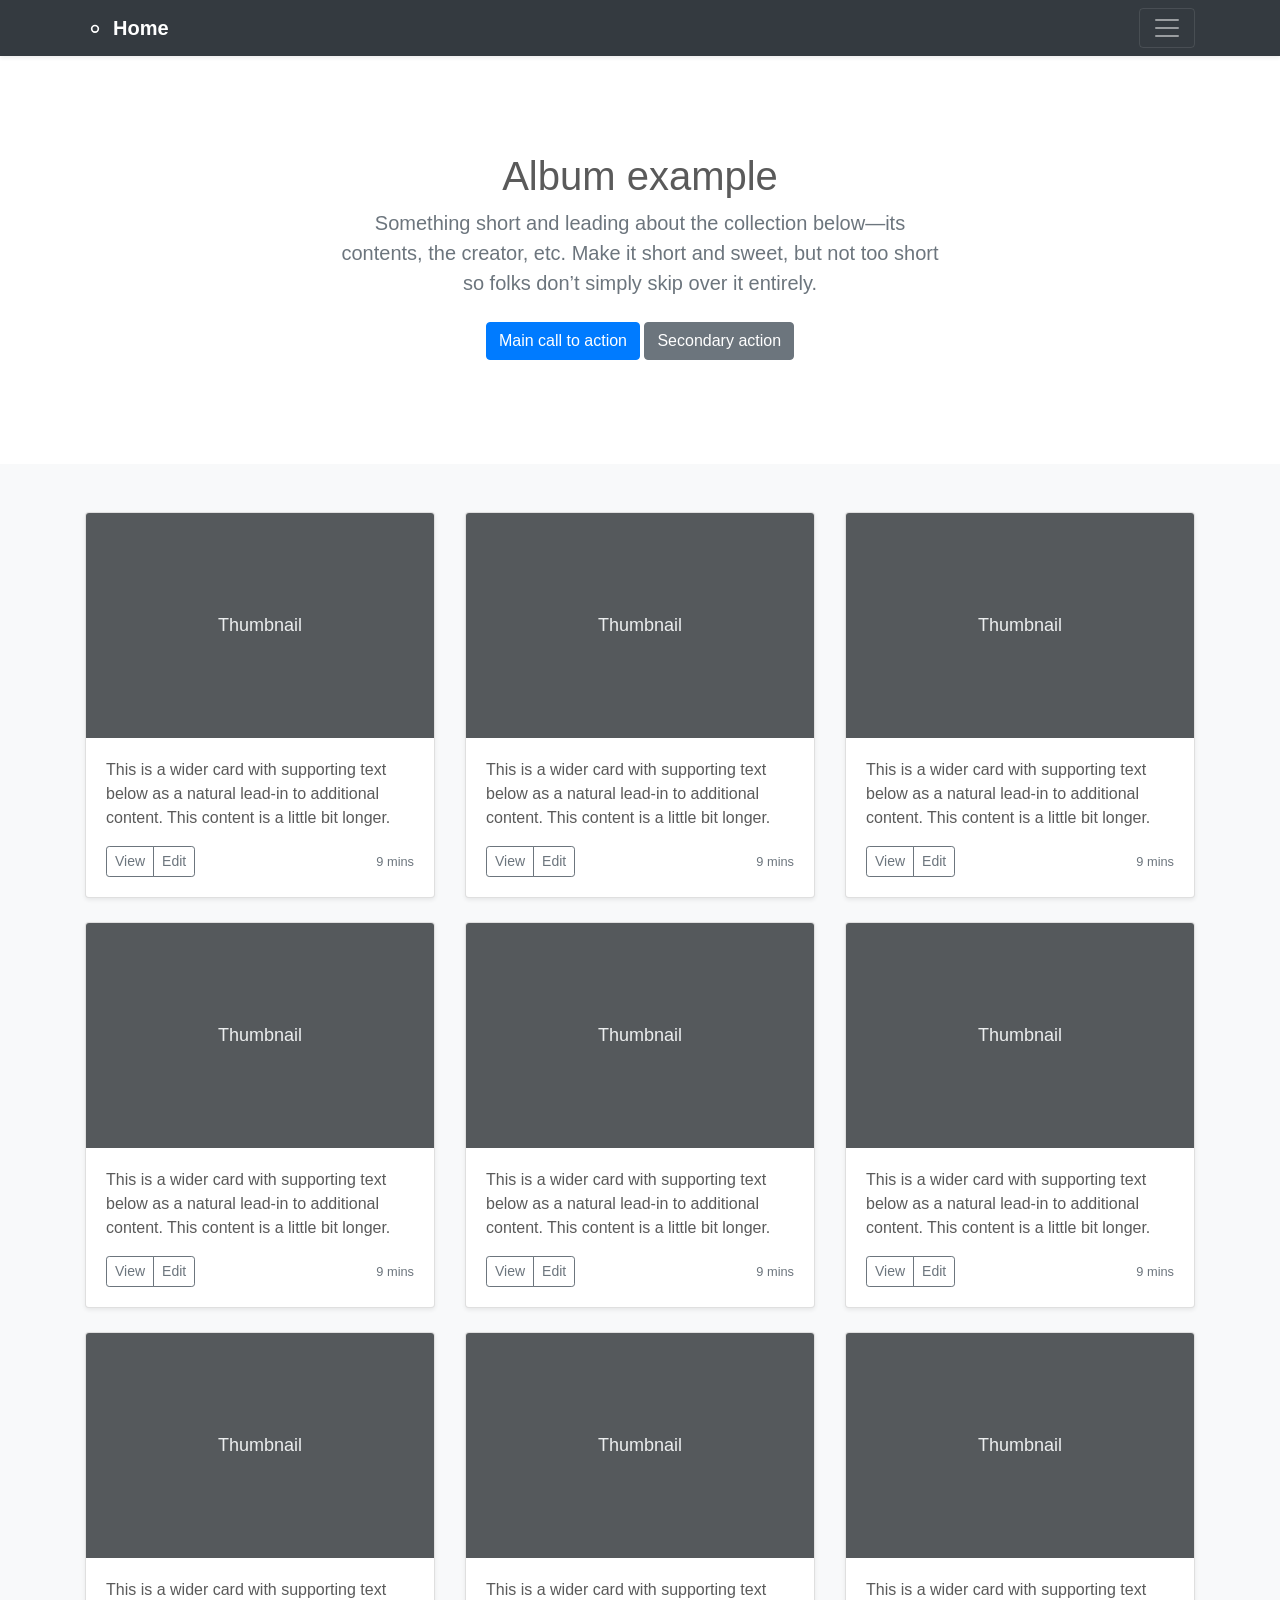
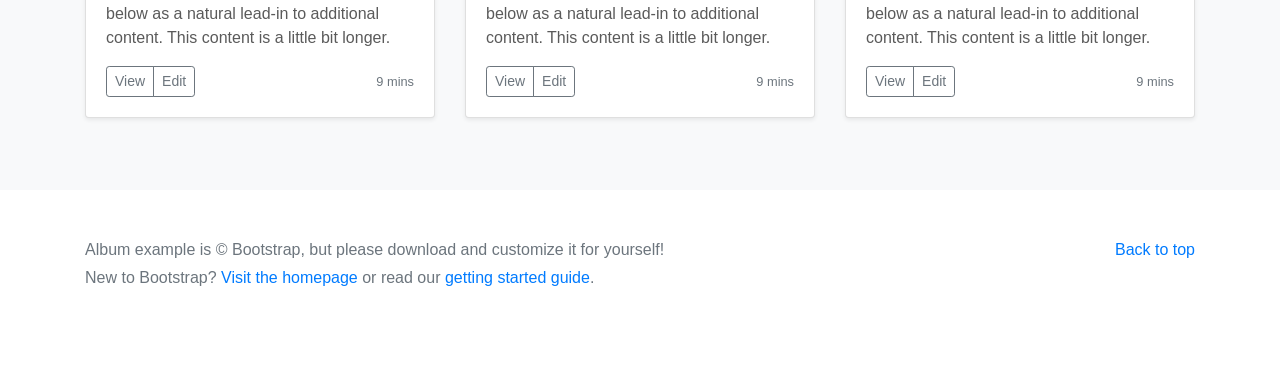
==== bootstrap_tmplt/album.html @ 356c89ab "add bootstrp example" ====
<!doctype html>
<html lang="en">
  <head>
    <meta charset="utf-8">
    <meta name="viewport" content="width=device-width, initial-scale=1, shrink-to-fit=no">
    <meta name="description" content="">
    <meta name="author" content="Mark Otto, Jacob Thornton, and Bootstrap contributors">
    <meta name="generator" content="Jekyll v4.1.1">
    <title>Album example · Bootstrap</title>

    <link rel="canonical" href="https://getbootstrap.com/docs/4.5/examples/album/">

    <!-- Bootstrap core CSS -->
<link href="assets/dist/css/bootstrap.min.css" rel="stylesheet">

    <style>
      .bd-placeholder-img {
        font-size: 1.125rem;
        text-anchor: middle;
        -webkit-user-select: none;
        -moz-user-select: none;
        -ms-user-select: none;
        user-select: none;
      }

      @media (min-width: 768px) {
        .bd-placeholder-img-lg {
          font-size: 3.5rem;
        }
      }
    </style>
    <!-- Custom styles for this template -->
    <link href="navstyle.css" rel="stylesheet">
    <link href="carousel.css" rel="stylesheet">
  </head>
  <body>
    <header>
  <div class="collapse bg-dark" id="navbarHeader">
    <div class="container">
      <div class="row">
        <div class="col-sm-8 col-md-7 py-4">
          <h4 class="text-white">About</h4>
          <p class="text-muted">Add some information about the album below, the author, or any other background context. Make it a few sentences long so folks can pick up some informative tidbits. Then, link them off to some social networking sites or contact information.</p>
        </div>
        <div class="col-sm-4 offset-md-1 py-4">
          <h4 class="text-white">Contact</h4>
          <ul class="list-unstyled">
            <li><a href="#" class="text-white">Follow on Twitter</a></li>
            <li><a href="#" class="text-white">Like on Facebook</a></li>
            <li><a href="#" class="text-white">Email me</a></li>
          </ul>
        </div>
      </div>
    </div>
  </div>
  <div class="navbar navbar-dark bg-dark shadow-sm">
    <div class="container d-flex justify-content-between">
        <a href="index.html" class="navbar-brand d-flex align-items-center">
            <svg xmlns="" width="20" height="20" fill="none" stroke="currentColor" stroke-linecap="round" stroke-linejoin="round" stroke-width="2" aria-hidden="true" class="mr-2" viewBox="0 0 24 24" focusable="false"><circle cx="12" cy="13" r="4"/></svg>
            <strong>Home</strong>
          </a>
      </a>
      <button class="navbar-toggler" type="button" data-toggle="collapse" data-target="#navbarHeader" aria-controls="navbarHeader" aria-expanded="false" aria-label="Toggle navigation">
        <span class="navbar-toggler-icon"></span>
      </button>
    </div>
  </div>
</header>

<main role="main">

    <section class="jumbotron text-center">
      <div class="container">
        <h1>Album example</h1>
        <p class="lead text-muted">Something short and leading about the collection below—its contents, the creator, etc. Make it short and sweet, but not too short so folks don’t simply skip over it entirely.</p>
        <p>
          <a href="#" class="btn btn-primary my-2">Main call to action</a>
          <a href="#" class="btn btn-secondary my-2">Secondary action</a>
        </p>
      </div>
    </section>
  
    <div class="album py-5 bg-light">
      <div class="container">
  
        <div class="row">
          <div class="col-md-4">
            <div class="card mb-4 shadow-sm">
              <svg class="bd-placeholder-img card-img-top" width="100%" height="225" xmlns="http://www.w3.org/2000/svg" preserveAspectRatio="xMidYMid slice" focusable="false" role="img" aria-label="Placeholder: Thumbnail"><title>Placeholder</title><rect width="100%" height="100%" fill="#55595c"/><text x="50%" y="50%" fill="#eceeef" dy=".3em">Thumbnail</text></svg>
              <div class="card-body">
                <p class="card-text">This is a wider card with supporting text below as a natural lead-in to additional content. This content is a little bit longer.</p>
                <div class="d-flex justify-content-between align-items-center">
                  <div class="btn-group">
                    <button type="button" class="btn btn-sm btn-outline-secondary">View</button>
                    <button type="button" class="btn btn-sm btn-outline-secondary">Edit</button>
                  </div>
                  <small class="text-muted">9 mins</small>
                </div>
              </div>
            </div>
          </div>
          <div class="col-md-4">
            <div class="card mb-4 shadow-sm">
              <svg class="bd-placeholder-img card-img-top" width="100%" height="225" xmlns="http://www.w3.org/2000/svg" preserveAspectRatio="xMidYMid slice" focusable="false" role="img" aria-label="Placeholder: Thumbnail"><title>Placeholder</title><rect width="100%" height="100%" fill="#55595c"/><text x="50%" y="50%" fill="#eceeef" dy=".3em">Thumbnail</text></svg>
              <div class="card-body">
                <p class="card-text">This is a wider card with supporting text below as a natural lead-in to additional content. This content is a little bit longer.</p>
                <div class="d-flex justify-content-between align-items-center">
                  <div class="btn-group">
                    <button type="button" class="btn btn-sm btn-outline-secondary">View</button>
                    <button type="button" class="btn btn-sm btn-outline-secondary">Edit</button>
                  </div>
                  <small class="text-muted">9 mins</small>
                </div>
              </div>
            </div>
          </div>
          <div class="col-md-4">
            <div class="card mb-4 shadow-sm">
              <svg class="bd-placeholder-img card-img-top" width="100%" height="225" xmlns="http://www.w3.org/2000/svg" preserveAspectRatio="xMidYMid slice" focusable="false" role="img" aria-label="Placeholder: Thumbnail"><title>Placeholder</title><rect width="100%" height="100%" fill="#55595c"/><text x="50%" y="50%" fill="#eceeef" dy=".3em">Thumbnail</text></svg>
              <div class="card-body">
                <p class="card-text">This is a wider card with supporting text below as a natural lead-in to additional content. This content is a little bit longer.</p>
                <div class="d-flex justify-content-between align-items-center">
                  <div class="btn-group">
                    <button type="button" class="btn btn-sm btn-outline-secondary">View</button>
                    <button type="button" class="btn btn-sm btn-outline-secondary">Edit</button>
                  </div>
                  <small class="text-muted">9 mins</small>
                </div>
              </div>
            </div>
          </div>
  
          <div class="col-md-4">
            <div class="card mb-4 shadow-sm">
              <svg class="bd-placeholder-img card-img-top" width="100%" height="225" xmlns="http://www.w3.org/2000/svg" preserveAspectRatio="xMidYMid slice" focusable="false" role="img" aria-label="Placeholder: Thumbnail"><title>Placeholder</title><rect width="100%" height="100%" fill="#55595c"/><text x="50%" y="50%" fill="#eceeef" dy=".3em">Thumbnail</text></svg>
              <div class="card-body">
                <p class="card-text">This is a wider card with supporting text below as a natural lead-in to additional content. This content is a little bit longer.</p>
                <div class="d-flex justify-content-between align-items-center">
                  <div class="btn-group">
                    <button type="button" class="btn btn-sm btn-outline-secondary">View</button>
                    <button type="button" class="btn btn-sm btn-outline-secondary">Edit</button>
                  </div>
                  <small class="text-muted">9 mins</small>
                </div>
              </div>
            </div>
          </div>
          <div class="col-md-4">
            <div class="card mb-4 shadow-sm">
              <svg class="bd-placeholder-img card-img-top" width="100%" height="225" xmlns="http://www.w3.org/2000/svg" preserveAspectRatio="xMidYMid slice" focusable="false" role="img" aria-label="Placeholder: Thumbnail"><title>Placeholder</title><rect width="100%" height="100%" fill="#55595c"/><text x="50%" y="50%" fill="#eceeef" dy=".3em">Thumbnail</text></svg>
              <div class="card-body">
                <p class="card-text">This is a wider card with supporting text below as a natural lead-in to additional content. This content is a little bit longer.</p>
                <div class="d-flex justify-content-between align-items-center">
                  <div class="btn-group">
                    <button type="button" class="btn btn-sm btn-outline-secondary">View</button>
                    <button type="button" class="btn btn-sm btn-outline-secondary">Edit</button>
                  </div>
                  <small class="text-muted">9 mins</small>
                </div>
              </div>
            </div>
          </div>
          <div class="col-md-4">
            <div class="card mb-4 shadow-sm">
              <svg class="bd-placeholder-img card-img-top" width="100%" height="225" xmlns="http://www.w3.org/2000/svg" preserveAspectRatio="xMidYMid slice" focusable="false" role="img" aria-label="Placeholder: Thumbnail"><title>Placeholder</title><rect width="100%" height="100%" fill="#55595c"/><text x="50%" y="50%" fill="#eceeef" dy=".3em">Thumbnail</text></svg>
              <div class="card-body">
                <p class="card-text">This is a wider card with supporting text below as a natural lead-in to additional content. This content is a little bit longer.</p>
                <div class="d-flex justify-content-between align-items-center">
                  <div class="btn-group">
                    <button type="button" class="btn btn-sm btn-outline-secondary">View</button>
                    <button type="button" class="btn btn-sm btn-outline-secondary">Edit</button>
                  </div>
                  <small class="text-muted">9 mins</small>
                </div>
              </div>
            </div>
          </div>
  
          <div class="col-md-4">
            <div class="card mb-4 shadow-sm">
              <svg class="bd-placeholder-img card-img-top" width="100%" height="225" xmlns="http://www.w3.org/2000/svg" preserveAspectRatio="xMidYMid slice" focusable="false" role="img" aria-label="Placeholder: Thumbnail"><title>Placeholder</title><rect width="100%" height="100%" fill="#55595c"/><text x="50%" y="50%" fill="#eceeef" dy=".3em">Thumbnail</text></svg>
              <div class="card-body">
                <p class="card-text">This is a wider card with supporting text below as a natural lead-in to additional content. This content is a little bit longer.</p>
                <div class="d-flex justify-content-between align-items-center">
                  <div class="btn-group">
                    <button type="button" class="btn btn-sm btn-outline-secondary">View</button>
                    <button type="button" class="btn btn-sm btn-outline-secondary">Edit</button>
                  </div>
                  <small class="text-muted">9 mins</small>
                </div>
              </div>
            </div>
          </div>
          <div class="col-md-4">
            <div class="card mb-4 shadow-sm">
              <svg class="bd-placeholder-img card-img-top" width="100%" height="225" xmlns="http://www.w3.org/2000/svg" preserveAspectRatio="xMidYMid slice" focusable="false" role="img" aria-label="Placeholder: Thumbnail"><title>Placeholder</title><rect width="100%" height="100%" fill="#55595c"/><text x="50%" y="50%" fill="#eceeef" dy=".3em">Thumbnail</text></svg>
              <div class="card-body">
                <p class="card-text">This is a wider card with supporting text below as a natural lead-in to additional content. This content is a little bit longer.</p>
                <div class="d-flex justify-content-between align-items-center">
                  <div class="btn-group">
                    <button type="button" class="btn btn-sm btn-outline-secondary">View</button>
                    <button type="button" class="btn btn-sm btn-outline-secondary">Edit</button>
                  </div>
                  <small class="text-muted">9 mins</small>
                </div>
              </div>
            </div>
          </div>
          <div class="col-md-4">
            <div class="card mb-4 shadow-sm">
              <svg class="bd-placeholder-img card-img-top" width="100%" height="225" xmlns="http://www.w3.org/2000/svg" preserveAspectRatio="xMidYMid slice" focusable="false" role="img" aria-label="Placeholder: Thumbnail"><title>Placeholder</title><rect width="100%" height="100%" fill="#55595c"/><text x="50%" y="50%" fill="#eceeef" dy=".3em">Thumbnail</text></svg>
              <div class="card-body">
                <p class="card-text">This is a wider card with supporting text below as a natural lead-in to additional content. This content is a little bit longer.</p>
                <div class="d-flex justify-content-between align-items-center">
                  <div class="btn-group">
                    <button type="button" class="btn btn-sm btn-outline-secondary">View</button>
                    <button type="button" class="btn btn-sm btn-outline-secondary">Edit</button>
                  </div>
                  <small class="text-muted">9 mins</small>
                </div>
              </div>
            </div>
          </div>
        </div>
      </div>
    </div>
  
  </main>

<footer class="text-muted">
    <div class="container">
      <p class="float-right">
        <a href="#">Back to top</a>
      </p>
      <p>Album example is &copy; Bootstrap, but please download and customize it for yourself!</p>
      <p>New to Bootstrap? <a href="https://getbootstrap.com/">Visit the homepage</a> or read our <a href="getting-started/introduction/">getting started guide</a>.</p>
    </div>
  </footer>
  <script src="https://code.jquery.com/jquery-3.5.1.slim.min.js" integrity="sha384-DfXdz2htPH0lsSSs5nCTpuj/zy4C+OGpamoFVy38MVBnE+IbbVYUew+OrCXaRkfj" crossorigin="anonymous"></script>
        <script>window.jQuery || document.write('<script src="assets/js/vendor/jquery.slim.min.js"><\/script>')</script><script src="assets/dist/js/bootstrap.bundle.min.js"></script>
  </html>
---- bootstrap_tmplt/navstyle.css ----
.jumbotron {
  padding-top: 3rem;
  padding-bottom: 3rem;
  margin-bottom: 0;
  background-color: #fff;
}
@media (min-width: 768px) {
  .jumbotron {
    padding-top: 6rem;
    padding-bottom: 6rem;
  }
}

.jumbotron p:last-child {
  margin-bottom: 0;
}

.jumbotron h1 {
  font-weight: 300;
}

.jumbotron .container {
  max-width: 40rem;
}

footer {
  padding-top: 3rem;
  padding-bottom: 3rem;
}

footer p {
  margin-bottom: .25rem;
}
---- bootstrap_tmplt/carousel.css ----
/* GLOBAL STYLES
-------------------------------------------------- */
/* Padding below the footer and lighter body text */

body {
  /*padding-top: 3rem;*/
  padding-bottom: 3rem;
  color: #5a5a5a;
}


/* CUSTOMIZE THE CAROUSEL
-------------------------------------------------- */

/* Carousel base class */
.carousel {
  margin-bottom: 4rem;
}
/* Since positioning the image, we need to help out the caption */
.carousel-caption {
  bottom: 3rem;
  z-index: 10;
}

/* Declare heights because of positioning of img element */
.carousel-item {
  height: 32rem;
}
.carousel-item > img {
  position: absolute;
  top: 0;
  left: 0;
  min-width: 100%;
  height: 32rem;
}


/* MARKETING CONTENT
-------------------------------------------------- */

/* Center align the text within the three columns below the carousel */
.marketing .col-lg-4 {
  margin-bottom: 1.5rem;
  text-align: center;
}
.marketing h2 {
  font-weight: 400;
}
.marketing .col-lg-4 p {
  margin-right: .75rem;
  margin-left: .75rem;
}


/* Featurettes
------------------------- */

.featurette-divider {
  margin: 5rem 0; /* Space out the Bootstrap <hr> more */
}

/* Thin out the marketing headings */
.featurette-heading {
  font-weight: 300;
  line-height: 1;
  letter-spacing: -.05rem;
}


/* RESPONSIVE CSS
-------------------------------------------------- */

@media (min-width: 40em) {
  /* Bump up size of carousel content */
  .carousel-caption p {
    margin-bottom: 1.25rem;
    font-size: 1.25rem;
    line-height: 1.4;
  }

  .featurette-heading {
    font-size: 50px;
  }
}

@media (min-width: 62em) {
  .featurette-heading {
    margin-top: 7rem;
  }
}
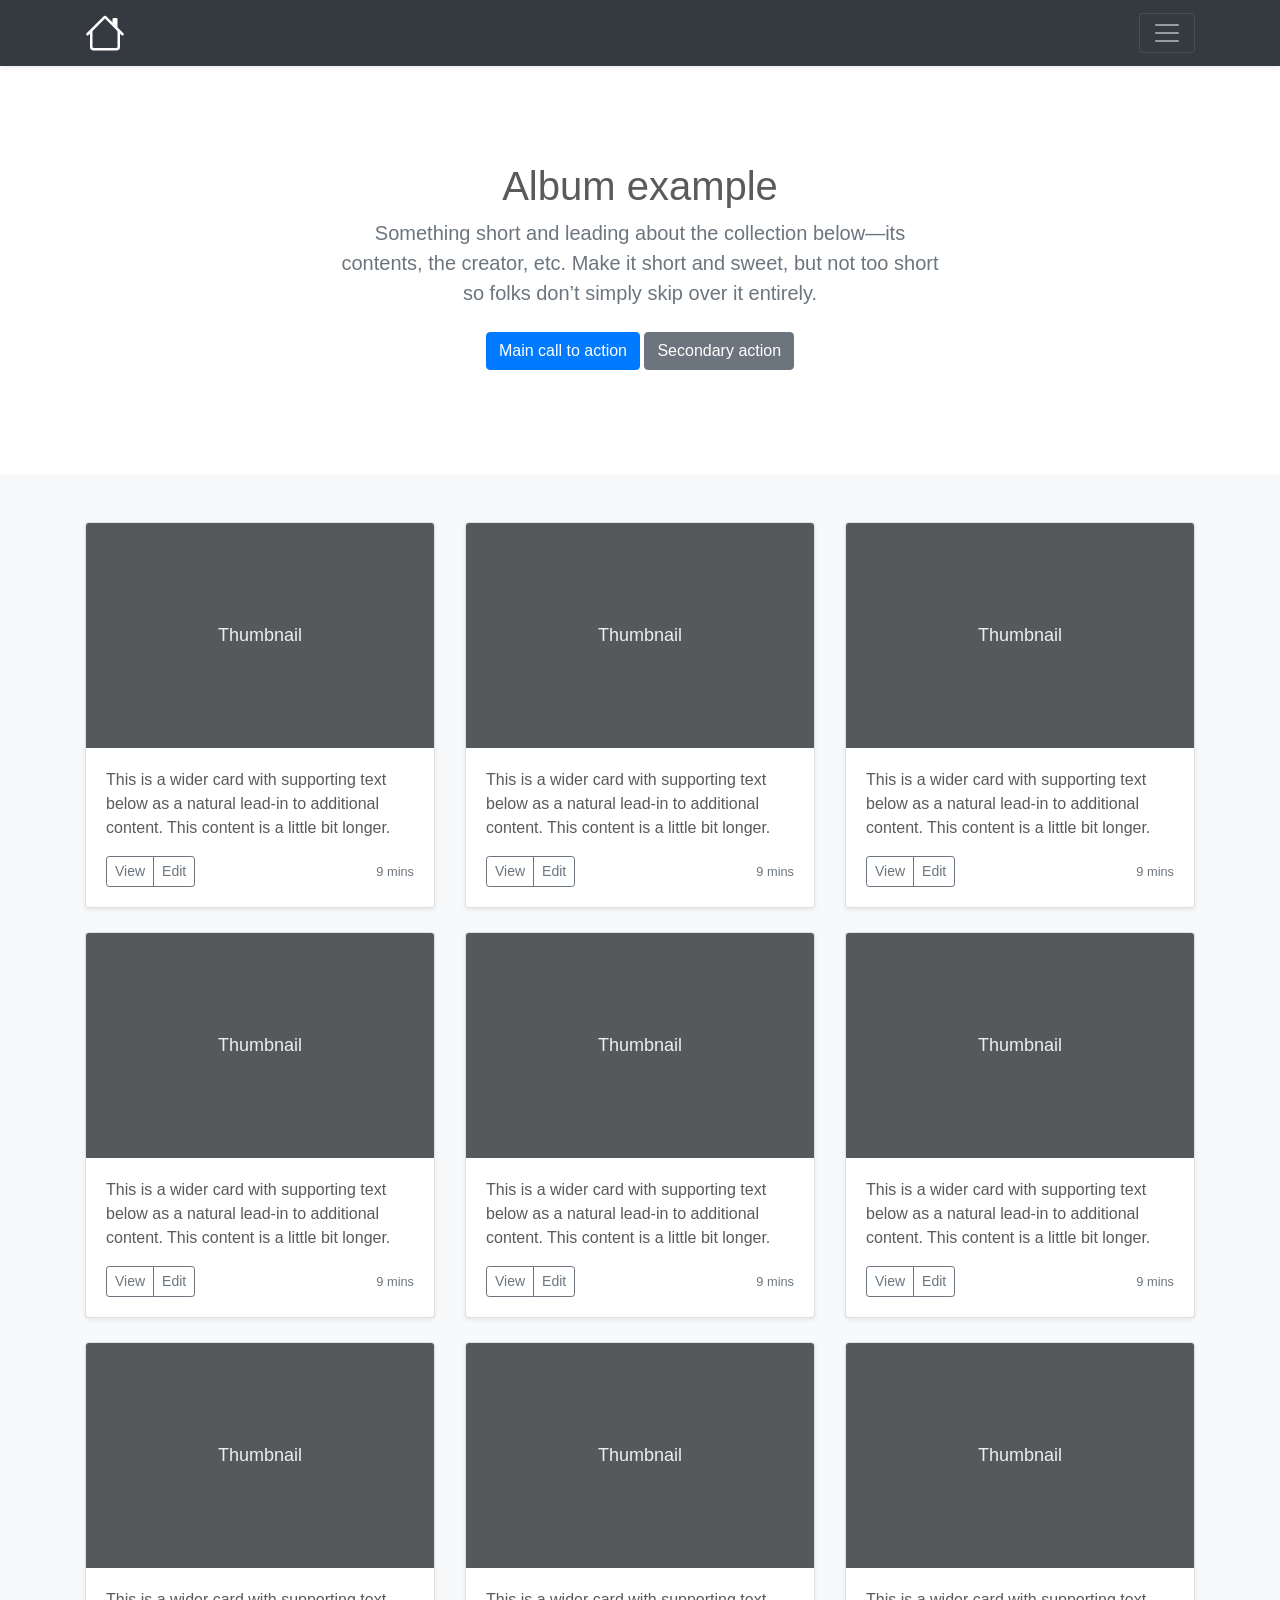
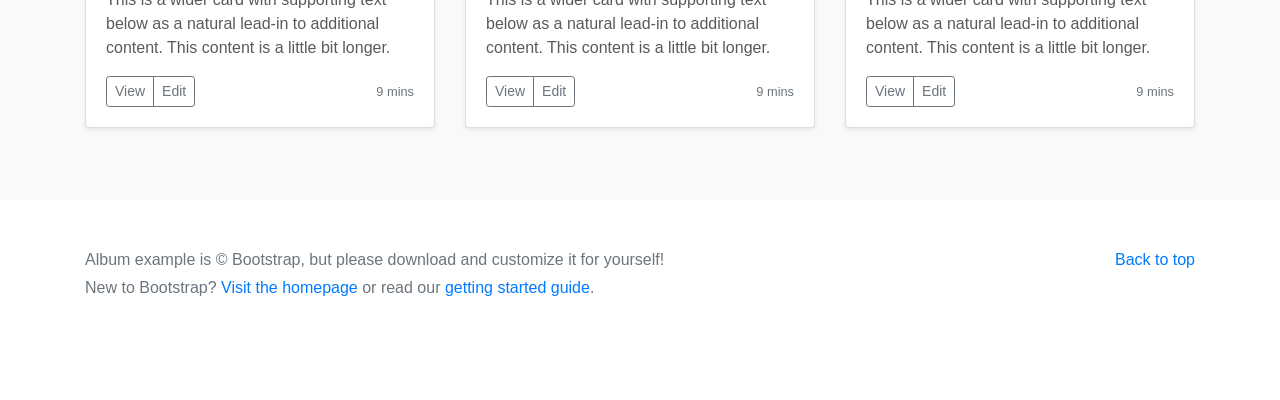
==== commit d7fa5bc2: "fix home button" ====
--- a/bootstrap_tmplt/album.html
+++ b/bootstrap_tmplt/album.html
@@ -56,8 +56,10 @@
   <div class="navbar navbar-dark bg-dark shadow-sm">
     <div class="container d-flex justify-content-between">
         <a href="index.html" class="navbar-brand d-flex align-items-center">
-            <svg xmlns="" width="20" height="20" fill="none" stroke="currentColor" stroke-linecap="round" stroke-linejoin="round" stroke-width="2" aria-hidden="true" class="mr-2" viewBox="0 0 24 24" focusable="false"><circle cx="12" cy="13" r="4"/></svg>
-            <strong>Home</strong>
+          <svg xmlns="http://www.w3.org/2000/svg" width="40" height="40" fill="currentColor" class="bi bi-house" viewBox="0 0 16 16">
+            <path fill-rule="evenodd" d="M2 13.5V7h1v6.5a.5.5 0 0 0 .5.5h9a.5.5 0 0 0 .5-.5V7h1v6.5a1.5 1.5 0 0 1-1.5 1.5h-9A1.5 1.5 0 0 1 2 13.5zm11-11V6l-2-2V2.5a.5.5 0 0 1 .5-.5h1a.5.5 0 0 1 .5.5z"/>
+            <path fill-rule="evenodd" d="M7.293 1.5a1 1 0 0 1 1.414 0l6.647 6.646a.5.5 0 0 1-.708.708L8 2.207 1.354 8.854a.5.5 0 1 1-.708-.708L7.293 1.5z"/>
+          </svg>        
           </a>
       </a>
       <button class="navbar-toggler" type="button" data-toggle="collapse" data-target="#navbarHeader" aria-controls="navbarHeader" aria-expanded="false" aria-label="Toggle navigation">
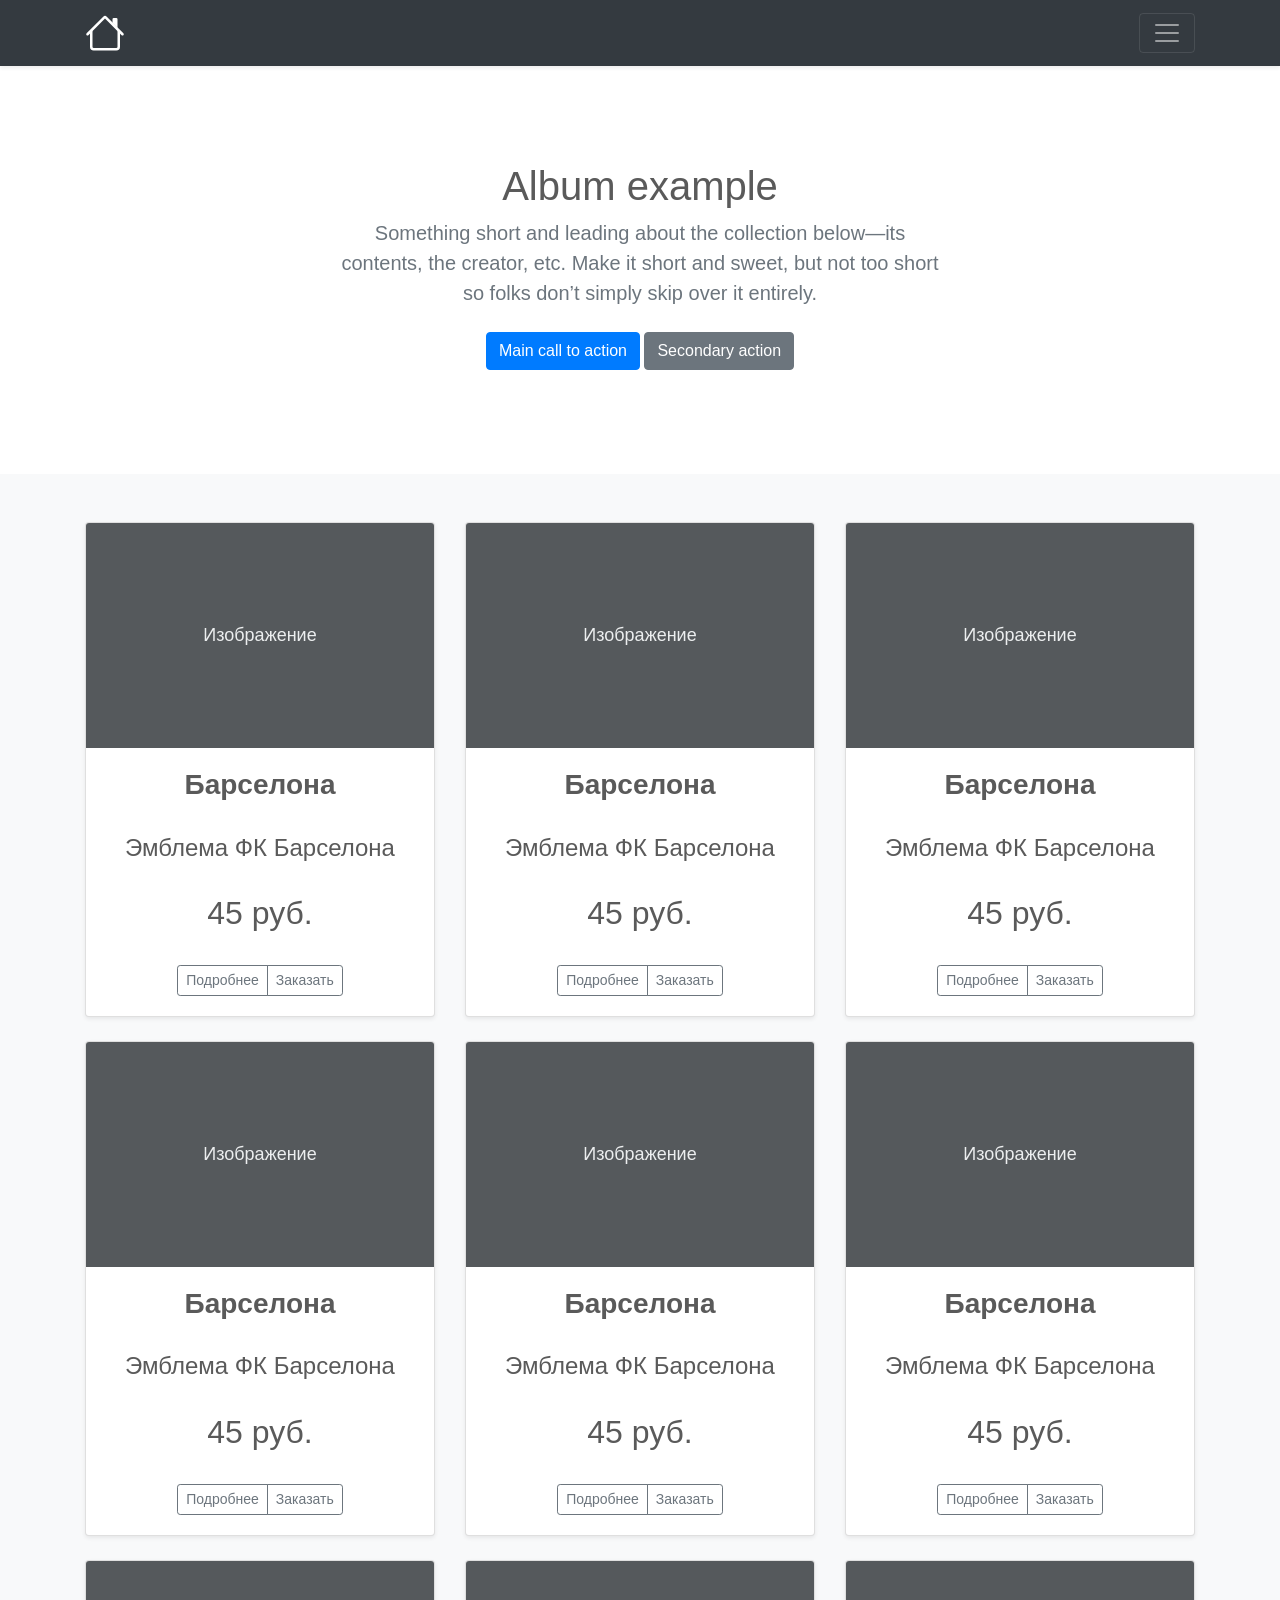
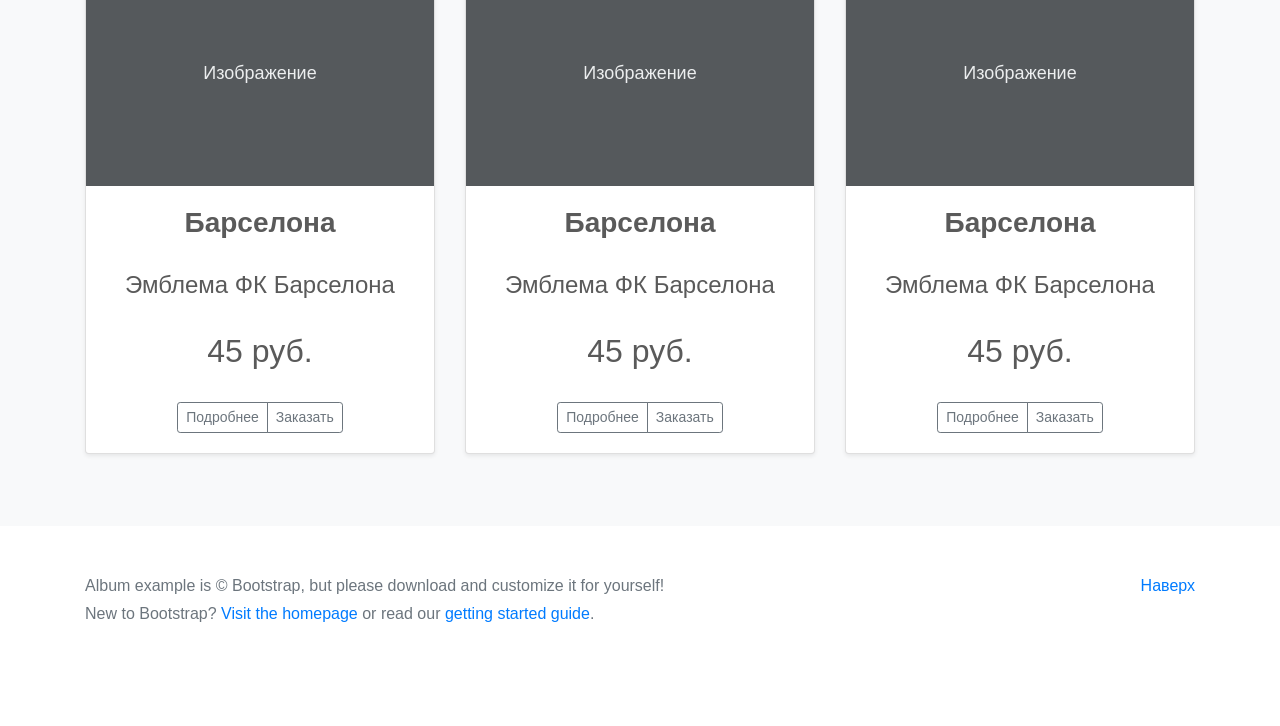
==== commit 8570daf0: "chenge price and album page" ====
--- a/bootstrap_tmplt/album.html
+++ b/bootstrap_tmplt/album.html
@@ -35,39 +35,38 @@
   </head>
   <body>
     <header>
-  <div class="collapse bg-dark" id="navbarHeader">
-    <div class="container">
-      <div class="row">
-        <div class="col-sm-8 col-md-7 py-4">
-          <h4 class="text-white">About</h4>
-          <p class="text-muted">Add some information about the album below, the author, or any other background context. Make it a few sentences long so folks can pick up some informative tidbits. Then, link them off to some social networking sites or contact information.</p>
+      <div class="collapse bg-dark" id="navbarHeader">
+        <div class="container">
+          <div class="row">
+            <div class="col-sm-8 col-md-7 py-4">
+              <h4 class="text-white">О Нас</h4>
+              <p class="text-muted">Add some information about the album below, the author, or any other background context. Make it a few sentences long so folks can pick up some informative tidbits. Then, link them off to some social networking sites or contact information.</p>
+            </div>
+            <div class="col-sm-4 offset-md-1 py-4">
+              <h4 class="text-white">Контакты</h4>
+              <ul class="list-unstyled">
+                <li><a href="#" class="text-white">Следите за Instagram</a></li>
+                <li><a href="#" class="text-white">Написать в Viber</a></li>
+                <li><a href="#" class="text-white">Email</a></li>
+              </ul>          
+            </div>        
+          </div>
         </div>
-        <div class="col-sm-4 offset-md-1 py-4">
-          <h4 class="text-white">Contact</h4>
-          <ul class="list-unstyled">
-            <li><a href="#" class="text-white">Follow on Twitter</a></li>
-            <li><a href="#" class="text-white">Like on Facebook</a></li>
-            <li><a href="#" class="text-white">Email me</a></li>
-          </ul>
+      </div>
+      <div class="navbar navbar-dark bg-dark shadow-sm">
+        <div class="container d-flex justify-content-between">
+          <a href="index.html" class="navbar-brand d-flex align-items-center">
+            <svg xmlns="http://www.w3.org/2000/svg" width="40" height="40" fill="currentColor" class="bi bi-house" viewBox="0 0 16 16">
+              <path fill-rule="evenodd" d="M2 13.5V7h1v6.5a.5.5 0 0 0 .5.5h9a.5.5 0 0 0 .5-.5V7h1v6.5a1.5 1.5 0 0 1-1.5 1.5h-9A1.5 1.5 0 0 1 2 13.5zm11-11V6l-2-2V2.5a.5.5 0 0 1 .5-.5h1a.5.5 0 0 1 .5.5z"/>
+              <path fill-rule="evenodd" d="M7.293 1.5a1 1 0 0 1 1.414 0l6.647 6.646a.5.5 0 0 1-.708.708L8 2.207 1.354 8.854a.5.5 0 1 1-.708-.708L7.293 1.5z"/>
+            </svg>        
+          </a>
+          <button class="navbar-toggler" type="button" data-toggle="collapse" data-target="#navbarHeader" aria-controls="navbarHeader" aria-expanded="false" aria-label="Toggle navigation">
+            <span class="navbar-toggler-icon"></span>
+          </button>
         </div>
       </div>
-    </div>
-  </div>
-  <div class="navbar navbar-dark bg-dark shadow-sm">
-    <div class="container d-flex justify-content-between">
-        <a href="index.html" class="navbar-brand d-flex align-items-center">
-          <svg xmlns="http://www.w3.org/2000/svg" width="40" height="40" fill="currentColor" class="bi bi-house" viewBox="0 0 16 16">
-            <path fill-rule="evenodd" d="M2 13.5V7h1v6.5a.5.5 0 0 0 .5.5h9a.5.5 0 0 0 .5-.5V7h1v6.5a1.5 1.5 0 0 1-1.5 1.5h-9A1.5 1.5 0 0 1 2 13.5zm11-11V6l-2-2V2.5a.5.5 0 0 1 .5-.5h1a.5.5 0 0 1 .5.5z"/>
-            <path fill-rule="evenodd" d="M7.293 1.5a1 1 0 0 1 1.414 0l6.647 6.646a.5.5 0 0 1-.708.708L8 2.207 1.354 8.854a.5.5 0 1 1-.708-.708L7.293 1.5z"/>
-          </svg>        
-          </a>
-      </a>
-      <button class="navbar-toggler" type="button" data-toggle="collapse" data-target="#navbarHeader" aria-controls="navbarHeader" aria-expanded="false" aria-label="Toggle navigation">
-        <span class="navbar-toggler-icon"></span>
-      </button>
-    </div>
-  </div>
-</header>
+    </header>
 
 <main role="main">
 
@@ -88,137 +87,144 @@
         <div class="row">
           <div class="col-md-4">
             <div class="card mb-4 shadow-sm">
-              <svg class="bd-placeholder-img card-img-top" width="100%" height="225" xmlns="http://www.w3.org/2000/svg" preserveAspectRatio="xMidYMid slice" focusable="false" role="img" aria-label="Placeholder: Thumbnail"><title>Placeholder</title><rect width="100%" height="100%" fill="#55595c"/><text x="50%" y="50%" fill="#eceeef" dy=".3em">Thumbnail</text></svg>
-              <div class="card-body">
-                <p class="card-text">This is a wider card with supporting text below as a natural lead-in to additional content. This content is a little bit longer.</p>
-                <div class="d-flex justify-content-between align-items-center">
-                  <div class="btn-group">
-                    <button type="button" class="btn btn-sm btn-outline-secondary">View</button>
-                    <button type="button" class="btn btn-sm btn-outline-secondary">Edit</button>
-                  </div>
-                  <small class="text-muted">9 mins</small>
-                </div>
-              </div>
-            </div>
-          </div>
-          <div class="col-md-4">
-            <div class="card mb-4 shadow-sm">
-              <svg class="bd-placeholder-img card-img-top" width="100%" height="225" xmlns="http://www.w3.org/2000/svg" preserveAspectRatio="xMidYMid slice" focusable="false" role="img" aria-label="Placeholder: Thumbnail"><title>Placeholder</title><rect width="100%" height="100%" fill="#55595c"/><text x="50%" y="50%" fill="#eceeef" dy=".3em">Thumbnail</text></svg>
-              <div class="card-body">
-                <p class="card-text">This is a wider card with supporting text below as a natural lead-in to additional content. This content is a little bit longer.</p>
-                <div class="d-flex justify-content-between align-items-center">
-                  <div class="btn-group">
-                    <button type="button" class="btn btn-sm btn-outline-secondary">View</button>
-                    <button type="button" class="btn btn-sm btn-outline-secondary">Edit</button>
-                  </div>
-                  <small class="text-muted">9 mins</small>
-                </div>
-              </div>
-            </div>
-          </div>
-          <div class="col-md-4">
-            <div class="card mb-4 shadow-sm">
-              <svg class="bd-placeholder-img card-img-top" width="100%" height="225" xmlns="http://www.w3.org/2000/svg" preserveAspectRatio="xMidYMid slice" focusable="false" role="img" aria-label="Placeholder: Thumbnail"><title>Placeholder</title><rect width="100%" height="100%" fill="#55595c"/><text x="50%" y="50%" fill="#eceeef" dy=".3em">Thumbnail</text></svg>
-              <div class="card-body">
-                <p class="card-text">This is a wider card with supporting text below as a natural lead-in to additional content. This content is a little bit longer.</p>
-                <div class="d-flex justify-content-between align-items-center">
-                  <div class="btn-group">
-                    <button type="button" class="btn btn-sm btn-outline-secondary">View</button>
-                    <button type="button" class="btn btn-sm btn-outline-secondary">Edit</button>
-                  </div>
-                  <small class="text-muted">9 mins</small>
-                </div>
-              </div>
-            </div>
-          </div>
-  
-          <div class="col-md-4">
-            <div class="card mb-4 shadow-sm">
-              <svg class="bd-placeholder-img card-img-top" width="100%" height="225" xmlns="http://www.w3.org/2000/svg" preserveAspectRatio="xMidYMid slice" focusable="false" role="img" aria-label="Placeholder: Thumbnail"><title>Placeholder</title><rect width="100%" height="100%" fill="#55595c"/><text x="50%" y="50%" fill="#eceeef" dy=".3em">Thumbnail</text></svg>
-              <div class="card-body">
-                <p class="card-text">This is a wider card with supporting text below as a natural lead-in to additional content. This content is a little bit longer.</p>
-                <div class="d-flex justify-content-between align-items-center">
-                  <div class="btn-group">
-                    <button type="button" class="btn btn-sm btn-outline-secondary">View</button>
-                    <button type="button" class="btn btn-sm btn-outline-secondary">Edit</button>
-                  </div>
-                  <small class="text-muted">9 mins</small>
-                </div>
-              </div>
-            </div>
-          </div>
-          <div class="col-md-4">
-            <div class="card mb-4 shadow-sm">
-              <svg class="bd-placeholder-img card-img-top" width="100%" height="225" xmlns="http://www.w3.org/2000/svg" preserveAspectRatio="xMidYMid slice" focusable="false" role="img" aria-label="Placeholder: Thumbnail"><title>Placeholder</title><rect width="100%" height="100%" fill="#55595c"/><text x="50%" y="50%" fill="#eceeef" dy=".3em">Thumbnail</text></svg>
-              <div class="card-body">
-                <p class="card-text">This is a wider card with supporting text below as a natural lead-in to additional content. This content is a little bit longer.</p>
-                <div class="d-flex justify-content-between align-items-center">
-                  <div class="btn-group">
-                    <button type="button" class="btn btn-sm btn-outline-secondary">View</button>
-                    <button type="button" class="btn btn-sm btn-outline-secondary">Edit</button>
-                  </div>
-                  <small class="text-muted">9 mins</small>
-                </div>
-              </div>
-            </div>
-          </div>
-          <div class="col-md-4">
-            <div class="card mb-4 shadow-sm">
-              <svg class="bd-placeholder-img card-img-top" width="100%" height="225" xmlns="http://www.w3.org/2000/svg" preserveAspectRatio="xMidYMid slice" focusable="false" role="img" aria-label="Placeholder: Thumbnail"><title>Placeholder</title><rect width="100%" height="100%" fill="#55595c"/><text x="50%" y="50%" fill="#eceeef" dy=".3em">Thumbnail</text></svg>
-              <div class="card-body">
-                <p class="card-text">This is a wider card with supporting text below as a natural lead-in to additional content. This content is a little bit longer.</p>
-                <div class="d-flex justify-content-between align-items-center">
-                  <div class="btn-group">
-                    <button type="button" class="btn btn-sm btn-outline-secondary">View</button>
-                    <button type="button" class="btn btn-sm btn-outline-secondary">Edit</button>
-                  </div>
-                  <small class="text-muted">9 mins</small>
-                </div>
-              </div>
-            </div>
-          </div>
-  
-          <div class="col-md-4">
-            <div class="card mb-4 shadow-sm">
-              <svg class="bd-placeholder-img card-img-top" width="100%" height="225" xmlns="http://www.w3.org/2000/svg" preserveAspectRatio="xMidYMid slice" focusable="false" role="img" aria-label="Placeholder: Thumbnail"><title>Placeholder</title><rect width="100%" height="100%" fill="#55595c"/><text x="50%" y="50%" fill="#eceeef" dy=".3em">Thumbnail</text></svg>
-              <div class="card-body">
-                <p class="card-text">This is a wider card with supporting text below as a natural lead-in to additional content. This content is a little bit longer.</p>
-                <div class="d-flex justify-content-between align-items-center">
-                  <div class="btn-group">
-                    <button type="button" class="btn btn-sm btn-outline-secondary">View</button>
-                    <button type="button" class="btn btn-sm btn-outline-secondary">Edit</button>
-                  </div>
-                  <small class="text-muted">9 mins</small>
-                </div>
-              </div>
-            </div>
-          </div>
-          <div class="col-md-4">
-            <div class="card mb-4 shadow-sm">
-              <svg class="bd-placeholder-img card-img-top" width="100%" height="225" xmlns="http://www.w3.org/2000/svg" preserveAspectRatio="xMidYMid slice" focusable="false" role="img" aria-label="Placeholder: Thumbnail"><title>Placeholder</title><rect width="100%" height="100%" fill="#55595c"/><text x="50%" y="50%" fill="#eceeef" dy=".3em">Thumbnail</text></svg>
-              <div class="card-body">
-                <p class="card-text">This is a wider card with supporting text below as a natural lead-in to additional content. This content is a little bit longer.</p>
-                <div class="d-flex justify-content-between align-items-center">
-                  <div class="btn-group">
-                    <button type="button" class="btn btn-sm btn-outline-secondary">View</button>
-                    <button type="button" class="btn btn-sm btn-outline-secondary">Edit</button>
-                  </div>
-                  <small class="text-muted">9 mins</small>
-                </div>
-              </div>
-            </div>
-          </div>
-          <div class="col-md-4">
-            <div class="card mb-4 shadow-sm">
-              <svg class="bd-placeholder-img card-img-top" width="100%" height="225" xmlns="http://www.w3.org/2000/svg" preserveAspectRatio="xMidYMid slice" focusable="false" role="img" aria-label="Placeholder: Thumbnail"><title>Placeholder</title><rect width="100%" height="100%" fill="#55595c"/><text x="50%" y="50%" fill="#eceeef" dy=".3em">Thumbnail</text></svg>
-              <div class="card-body">
-                <p class="card-text">This is a wider card with supporting text below as a natural lead-in to additional content. This content is a little bit longer.</p>
-                <div class="d-flex justify-content-between align-items-center">
-                  <div class="btn-group">
-                    <button type="button" class="btn btn-sm btn-outline-secondary">View</button>
-                    <button type="button" class="btn btn-sm btn-outline-secondary">Edit</button>
-                  </div>
-                  <small class="text-muted">9 mins</small>
+              <svg class="bd-placeholder-img card-img-top" width="100%" height="225" xmlns="http://www.w3.org/2000/svg" preserveAspectRatio="xMidYMid slice" focusable="false" role="img" aria-label="Placeholder: Thumbnail"><title>Placeholder</title><rect width="100%" height="100%" fill="#55595c"/><text x="50%" y="50%" fill="#eceeef" dy=".3em">Изображение</text></svg>
+              <div style="text-align:center" class="card-body">
+                <h3><strong>Барселона</strong></h3><br>
+                <h4>Эмблема ФК Барселона</h4><br>
+                <h2>45 руб.</h2><br>
+                <div class="d-flex justify-content-between align-items-center">
+                  <div style="margin-left: auto; margin-right: auto;" class="btn-group">
+                    <button type="button" class="btn btn-sm btn-outline-secondary">Подробнее</button>
+                    <button type="button" class="btn btn-sm btn-outline-secondary">Заказать</button>
+                  </div>                  
+                </div>
+              </div>
+            </div>
+          </div>
+          <div class="col-md-4">
+            <div class="card mb-4 shadow-sm">
+              <svg class="bd-placeholder-img card-img-top" width="100%" height="225" xmlns="http://www.w3.org/2000/svg" preserveAspectRatio="xMidYMid slice" focusable="false" role="img" aria-label="Placeholder: Thumbnail"><title>Placeholder</title><rect width="100%" height="100%" fill="#55595c"/><text x="50%" y="50%" fill="#eceeef" dy=".3em">Изображение</text></svg>
+              <div style="text-align:center" class="card-body">
+                <h3><strong>Барселона</strong></h3><br>
+                <h4>Эмблема ФК Барселона</h4><br>
+                <h2>45 руб.</h2><br>
+                <div class="d-flex justify-content-between align-items-center">
+                  <div style="margin-left: auto; margin-right: auto;" class="btn-group">
+                    <button type="button" class="btn btn-sm btn-outline-secondary">Подробнее</button>
+                    <button type="button" class="btn btn-sm btn-outline-secondary">Заказать</button>
+                  </div>                  
+                </div>
+              </div>
+            </div>
+          </div>
+          <div class="col-md-4">
+            <div class="card mb-4 shadow-sm">
+              <svg class="bd-placeholder-img card-img-top" width="100%" height="225" xmlns="http://www.w3.org/2000/svg" preserveAspectRatio="xMidYMid slice" focusable="false" role="img" aria-label="Placeholder: Thumbnail"><title>Placeholder</title><rect width="100%" height="100%" fill="#55595c"/><text x="50%" y="50%" fill="#eceeef" dy=".3em">Изображение</text></svg>
+              <div style="text-align:center" class="card-body">
+                <h3><strong>Барселона</strong></h3><br>
+                <h4>Эмблема ФК Барселона</h4><br>
+                <h2>45 руб.</h2><br>
+                <div class="d-flex justify-content-between align-items-center">
+                  <div style="margin-left: auto; margin-right: auto;" class="btn-group">
+                    <button type="button" class="btn btn-sm btn-outline-secondary">Подробнее</button>
+                    <button type="button" class="btn btn-sm btn-outline-secondary">Заказать</button>
+                  </div>                  
+                </div>
+              </div>
+            </div>
+          </div>  
+          <div class="col-md-4">
+            <div class="card mb-4 shadow-sm">
+              <svg class="bd-placeholder-img card-img-top" width="100%" height="225" xmlns="http://www.w3.org/2000/svg" preserveAspectRatio="xMidYMid slice" focusable="false" role="img" aria-label="Placeholder: Thumbnail"><title>Placeholder</title><rect width="100%" height="100%" fill="#55595c"/><text x="50%" y="50%" fill="#eceeef" dy=".3em">Изображение</text></svg>
+              <div style="text-align:center" class="card-body">
+                <h3><strong>Барселона</strong></h3><br>
+                <h4>Эмблема ФК Барселона</h4><br>
+                <h2>45 руб.</h2><br>
+                <div class="d-flex justify-content-between align-items-center">
+                  <div style="margin-left: auto; margin-right: auto;" class="btn-group">
+                    <button type="button" class="btn btn-sm btn-outline-secondary">Подробнее</button>
+                    <button type="button" class="btn btn-sm btn-outline-secondary">Заказать</button>
+                  </div>                  
+                </div>
+              </div>
+            </div>
+          </div>
+          <div class="col-md-4">
+            <div class="card mb-4 shadow-sm">
+              <svg class="bd-placeholder-img card-img-top" width="100%" height="225" xmlns="http://www.w3.org/2000/svg" preserveAspectRatio="xMidYMid slice" focusable="false" role="img" aria-label="Placeholder: Thumbnail"><title>Placeholder</title><rect width="100%" height="100%" fill="#55595c"/><text x="50%" y="50%" fill="#eceeef" dy=".3em">Изображение</text></svg>
+              <div style="text-align:center" class="card-body">
+                <h3><strong>Барселона</strong></h3><br>
+                <h4>Эмблема ФК Барселона</h4><br>
+                <h2>45 руб.</h2><br>
+                <div class="d-flex justify-content-between align-items-center">
+                  <div style="margin-left: auto; margin-right: auto;" class="btn-group">
+                    <button type="button" class="btn btn-sm btn-outline-secondary">Подробнее</button>
+                    <button type="button" class="btn btn-sm btn-outline-secondary">Заказать</button>
+                  </div>                  
+                </div>
+              </div>
+            </div>
+          </div>
+          <div class="col-md-4">
+            <div class="card mb-4 shadow-sm">
+              <svg class="bd-placeholder-img card-img-top" width="100%" height="225" xmlns="http://www.w3.org/2000/svg" preserveAspectRatio="xMidYMid slice" focusable="false" role="img" aria-label="Placeholder: Thumbnail"><title>Placeholder</title><rect width="100%" height="100%" fill="#55595c"/><text x="50%" y="50%" fill="#eceeef" dy=".3em">Изображение</text></svg>
+              <div style="text-align:center" class="card-body">
+                <h3><strong>Барселона</strong></h3><br>
+                <h4>Эмблема ФК Барселона</h4><br>
+                <h2>45 руб.</h2><br>
+                <div class="d-flex justify-content-between align-items-center">
+                  <div style="margin-left: auto; margin-right: auto;" class="btn-group">
+                    <button type="button" class="btn btn-sm btn-outline-secondary">Подробнее</button>
+                    <button type="button" class="btn btn-sm btn-outline-secondary">Заказать</button>
+                  </div>                  
+                </div>
+              </div>
+            </div>
+          </div>  
+          <div class="col-md-4">
+            <div class="card mb-4 shadow-sm">
+              <svg class="bd-placeholder-img card-img-top" width="100%" height="225" xmlns="http://www.w3.org/2000/svg" preserveAspectRatio="xMidYMid slice" focusable="false" role="img" aria-label="Placeholder: Thumbnail"><title>Placeholder</title><rect width="100%" height="100%" fill="#55595c"/><text x="50%" y="50%" fill="#eceeef" dy=".3em">Изображение</text></svg>
+              <div style="text-align:center" class="card-body">
+                <h3><strong>Барселона</strong></h3><br>
+                <h4>Эмблема ФК Барселона</h4><br>
+                <h2>45 руб.</h2><br>
+                <div class="d-flex justify-content-between align-items-center">
+                  <div style="margin-left: auto; margin-right: auto;" class="btn-group">
+                    <button type="button" class="btn btn-sm btn-outline-secondary">Подробнее</button>
+                    <button type="button" class="btn btn-sm btn-outline-secondary">Заказать</button>
+                  </div>                  
+                </div>
+              </div>
+            </div>
+          </div>
+          <div class="col-md-4">
+            <div class="card mb-4 shadow-sm">
+              <svg class="bd-placeholder-img card-img-top" width="100%" height="225" xmlns="http://www.w3.org/2000/svg" preserveAspectRatio="xMidYMid slice" focusable="false" role="img" aria-label="Placeholder: Thumbnail"><title>Placeholder</title><rect width="100%" height="100%" fill="#55595c"/><text x="50%" y="50%" fill="#eceeef" dy=".3em">Изображение</text></svg>
+              <div style="text-align:center" class="card-body">
+                <h3><strong>Барселона</strong></h3><br>
+                <h4>Эмблема ФК Барселона</h4><br>
+                <h2>45 руб.</h2><br>
+                <div class="d-flex justify-content-between align-items-center">
+                  <div style="margin-left: auto; margin-right: auto;" class="btn-group">
+                    <button type="button" class="btn btn-sm btn-outline-secondary">Подробнее</button>
+                    <button type="button" class="btn btn-sm btn-outline-secondary">Заказать</button>
+                  </div>                  
+                </div>
+              </div>
+            </div>
+          </div>
+          <div class="col-md-4">
+            <div class="card mb-4 shadow-sm">
+              <svg class="bd-placeholder-img card-img-top" width="100%" height="225" xmlns="http://www.w3.org/2000/svg" preserveAspectRatio="xMidYMid slice" focusable="false" role="img" aria-label="Placeholder: Thumbnail"><title>Placeholder</title><rect width="100%" height="100%" fill="#55595c"/><text x="50%" y="50%" fill="#eceeef" dy=".3em">Изображение</text></svg>
+              <div style="text-align:center" class="card-body">
+                <h3><strong>Барселона</strong></h3><br>
+                <h4>Эмблема ФК Барселона</h4><br>
+                <h2>45 руб.</h2><br>
+                <div class="d-flex justify-content-between align-items-center">
+                  <div style="margin-left: auto; margin-right: auto;" class="btn-group">
+                    <button type="button" class="btn btn-sm btn-outline-secondary">Подробнее</button>
+                    <button type="button" class="btn btn-sm btn-outline-secondary">Заказать</button>
+                  </div>                  
                 </div>
               </div>
             </div>
@@ -232,7 +238,7 @@
 <footer class="text-muted">
     <div class="container">
       <p class="float-right">
-        <a href="#">Back to top</a>
+        <a href="#">Наверх</a>
       </p>
       <p>Album example is &copy; Bootstrap, but please download and customize it for yourself!</p>
       <p>New to Bootstrap? <a href="https://getbootstrap.com/">Visit the homepage</a> or read our <a href="getting-started/introduction/">getting started guide</a>.</p>
